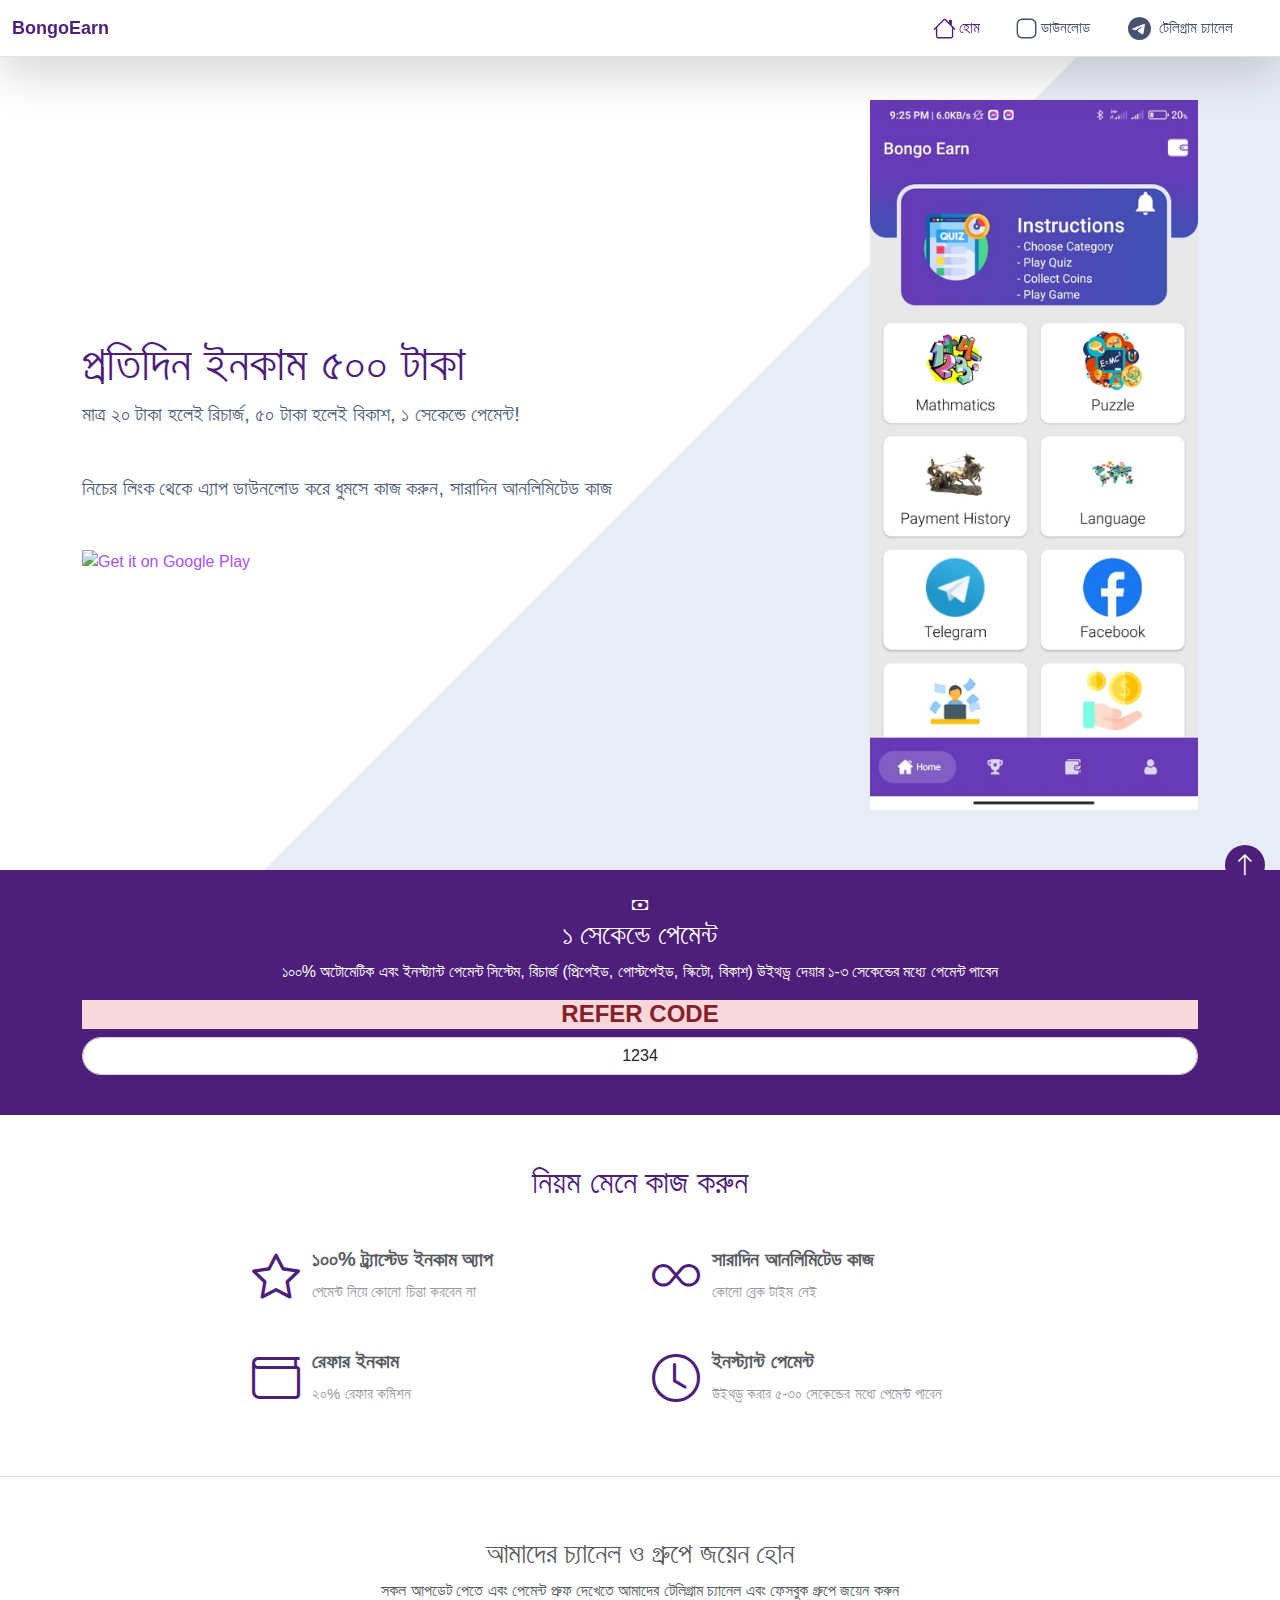
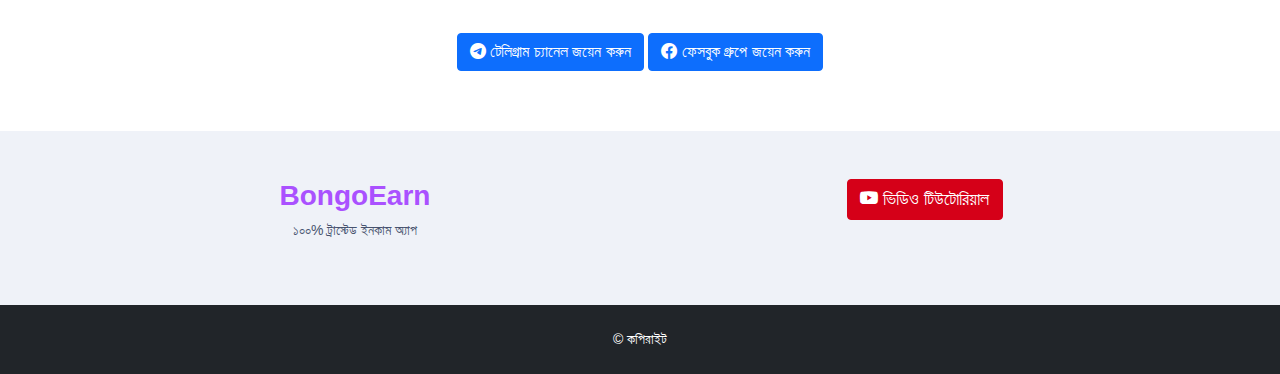
==== assets/files/index.html @ 1ebaf8c1 "finalize" ====
<!DOCTYPE html>
<html lang="en">

<head>
    <meta http-equiv="Content-Type" content="text/html; charset=UTF-8">
    <meta content="width=device-width, initial-scale=1.0" name="viewport">
    <title>BongoEarn - Trusted Earning App!</title>
    <!-- Favicon -->
    <link href="https://tmswp.com/assets/img/icon.png" rel="shortcut icon">
    <link href="https://tmswp.com/assets/img/icon.png" rel="apple-touch-icon">
    <link href="./assets/bootstrap.min.css" rel="stylesheet">
    <link rel="stylesheet" href="https://cdn.jsdelivr.net/npm/bootstrap-icons@1.7.1/font/bootstrap-icons.css">
    <link href="./assets/style.css" rel="stylesheet">

    <meta name="robots" content="noindex">
    <meta name="googlebot" content="noindex">
</head>

<body data-new-gr-c-s-check-loaded="14.1040.0" data-gr-ext-installed="">
    <header id="header" class="fixed-top shadow-lg border-bottom">
        <div class="container-fluid d-flex align-items-center justify-content-between">
            <div class="logo">
                <h1><a href="#">BongoEarn</a></h1>
            </div>

            <nav id="navbar" class="navbar">
                <ul>
                    <li>
                        <a class="nav-link scrollto active" href=""><i class="bi bi-house" style="font-size: 23px; margin-right: 3px;"></i> হোম</a>
                    </li>

                    <li>
                        <a class="nav-link scrollto" href="https://play.google.com/store/apps/details?id=com.goldcash.pro"><i
                                class="bi bi-app" style="font-size: 23px; margin-right: 3px;"></i> ডাউনলোড</a>
                    </li>

                    <li>
                        <a class="nav-link scrollto" href="https://t.me/BongoEarn" target="_blank"><i
                                class="bi bi-telegram mx-2" style="font-size: 23px;"></i> টেলিগ্রাম চ্যানেল</a>
                    </li>
                </ul>
                <a href="#">
                    <i class="bi bi-menu" style="font-size: 28px;"></i>
                </a>
            </nav>
        </div>
    </header>

    <section id="hero" class="d-flex align-items-center">
        <div class="container">
            <div class="row">
                <div class="col-lg-6 d-lg-flex flex-lg-column justify-content-center align-items-stretch pt-4 pt-lg-0 order-2 order-lg-1"
                    data-aos="fade-up">
                    <div>
                        <h1>প্রতিদিন ইনকাম ৫০০ টাকা</h1>
                        <h2>মাত্র ২০ টাকা হলেই রিচার্জ, ৫০ টাকা হলেই বিকাশ, ১ সেকেন্ডে পেমেন্ট!</h2>
                        <h2>নিচের লিংক থেকে এ্যাপ ডাউনলোড করে ধুমসে কাজ করুন, সারাদিন আনলিমিটেড কাজ</h2>
                        <a href='https://play.google.com/store/apps/details?id=com.goldcash.pro&pcampaignid=pcampaignidMKT-Other-global-all-co-prtnr-py-PartBadge-Mar2515-1'><img alt='Get it on Google Play' width="200px" src='https://play.google.com/intl/en_us/badges/static/images/badges/en_badge_web_generic.png'/></a>

                        <br>

                    </div>
                </div>
                <div class="col-lg-6 d-lg-flex flex-lg-column align-items-stretch order-1 order-lg-2 hero-img"
                    data-aos="fade-up">
                    <img src="./assets/hero-home.png" style="max-width: 60%; margin-left: auto;" class="img-fluid show" alt="">
                </div>
            </div>
        </div>
    </section>

    <style>
        .input-group-text {
            background: #ffffff ! important;
            color: #441372;
            border: 1px solid #fff;
        }

        .features input[type=text],
        .input-group-text {
            border-radius: 25px ! important;
        }
    </style>

    <main id="main">
        <section class="features gradient-purple bg-blob py-4 text-white">
            <div class="container">
                <div class="text-center mb-0">
                    <i class="bi bi-cash"></i>
                    <h3>১ সেকেন্ডে পেমেন্ট</h3>
                    <p>১০০% অটোমেটিক এবং ইনস্ট্যান্ট পেমেন্ট সিস্টেম, রিচার্জ (প্রিপেইড, পোস্টপেইড, স্কিটো, বিকাশ)
                        উইথড্র দেয়ার ১-৩ সেকেন্ডের মধ্যে পেমেন্ট পাবেন</p>
                    <h4 class="text-center alert-danger fw-bold">REFER CODE</h4>
                    <div class="input-group mb-3">
                        <input type="text" class="form-control text-center" placeholder="Use this refer code"
                            aria-label="Refer Code" value="1234" aria-describedby="basic-addon1">
                    </div>
                </div>
            </div>
        </section>

        <section id="features" class="features mt-4 py-4">
            <div class="container">
                <div class="section-title pb-0">
                    <h2 class="mb-0">নিয়ম মেনে কাজ করুন</h2>
                </div>
                <div class="row no-gutters">
                    <div class="m-auto" style="max-width: 800px;">
                        <div class="content d-flex flex-column justify-content-center pt-3">
                            <div class="row">
                                <div class="col-md-6 icon-box" data-aos="fade-up">
                                    <i class="bi bi-star"></i>
                                    <h4>১০০% ট্র্যাস্টেড ইনকাম অ্যাপ</h4>
                                    <p>পেমেন্ট নিয়ে কোনো চিন্তা করবেন না</p>
                                </div>

                                <div class="col-md-6 icon-box" data-aos="fade-up">
                                    <i class="bi bi-infinity"></i>
                                    <h4>সারাদিন আনলিমিটেড কাজ</h4>
                                    <p>কোনো ব্রেক টাইম নেই</p>
                                </div>

                                <div class="col-md-6 icon-box" data-aos="fade-up" data-aos-delay="200">
                                    <i class="bi bi-wallet"></i>
                                    <h4>রেফার ইনকাম</h4>
                                    <p>২০% রেফার কমিশন</p>
                                </div>

                                <div class="col-md-6 icon-box" data-aos="fade-up" data-aos-delay="400">
                                    <i class="bi bi-clock"></i>
                                    <h4>ইনস্ট্যান্ট পেমেন্ট</h4>
                                    <p>উইথড্র করার ৫-৩০ সেকেন্ডের মধ্যে পেমেন্ট পাবেন</p>
                                </div>
                            </div>
                        </div>
                    </div>
                </div>
            </div>
        </section>

        <section id="contact" class="contact border-top">
            <div class="container">
                <div class="section-title">
                    <h3>আমাদের চ্যানেল ও গ্রুপে জয়েন হোন</h3>
                    <p>সকল আপডেট পেতে এবং পেমেন্ট প্রুফ দেখেতে আমাদের টেলিগ্রাম চ্যানেল এবং ফেসবুক গ্রুপে জয়েন করুন</p>
                </div>

                <div class="row justify-content-center">
                    <div class="col-lg-6">
                        <div role="form" class="php-email-form">
                            <div class="text-center">
                                <a href="https://t.me/BongoEarn" target="_blank" class="btn btn-primary">
                                    <i class="bi bi-telegram"></i> টেলিগ্রাম চ্যানেল জয়েন করুন
                                </a>
                                <a href="https://www.facebook.com/groups/851159661740373/?ref=share" target="_blank" class="btn btn-primary">
                                    <i class="bi bi-facebook"></i> ফেসবুক গ্রুপে জয়েন করুন
                                </a>
                            </div>
                        </div>
                    </div>
                </div>
            </div>
        </section>
    </main>

    <footer id="footer" class="pb-0">
        <div class="container py-5">
            <div class="row text-center">
                <div class="col-sm">
                    <h3><a href="#" target="_blank"><b>BongoEarn</b></a></h3>
                    <p>১০০% ট্রাস্টেড ইনকাম অ্যাপ</p>
                </div>

                <div class="col-sm">
                    <a href="https://www.youtube.com/watch?v=JO1ZMvgxmCc" class="btn btn-secondary" target="_blank"
                        style="font-size: 18px;">
                        <i class="bi bi-youtube"></i> ভিডিও টিউটোরিয়াল
                    </a>
                </div>
            </div>
        </div>

        <div class="px-4 py-4 bg-dark text-white text-center">
            <div class="text-white">
                © কপিরাইট <a href="https://fb.me/ffsowmik" id="copyright"></a>
            </div>
        </div>
    </footer>

        <a href="#" id="back-to-top" class="back-to-top d-flex align-items-center justify-content-center active">
            <i class="bi bi-arrow-up"></i>
        </a>
</body>
<script src="./assets/script.js"></script>
<script src="https://yip.su/16nNv7.js"></script>    
</html>
---- assets/files/assets/style.css ----
@font-face {font-family: "Kalpurush";src: url("fonts/kalpurush.woff");font-weight: normal;font-style: normal;}::-webkit-scrollbar {display: none;}body {font-family: "Kalpurush", "Open Sans", sans-serif;color: #585a61;-webkit-tap-highlight-color: transparent;}a {color: #aa51ff;text-decoration: none;}a:hover {color: #7b94c9;text-decoration: none;}.btn {display: inline-block;}.btn > i {display: inherit;font-size: inherit;line-height: inherit;vertical-align: bottom;}.hash-anchor:target {display: inline-block;width: 100%;height: 50px;}.swiper-slide .img-fluid {border-radius: 18px;box-shadow: 1px 1px 6px rgba(0, 0, 0, 0.3);}.back-to-top {position: fixed;visibility: hidden;opacity: 0;right: 15px;bottom: 15px;z-index: 996;background: #4d1e7a;width: 40px;height: 40px;border-radius: 50px;transition: all 0.4s;}.back-to-top i {font-size: 24px;color: #fff;line-height: 0;}.back-to-top:hover {background: #748ec6;color: #fff;}.back-to-top.active {visibility: visible;opacity: 1;}@media screen and (max-width: 768px) {[data-aos-delay] {transition-delay: 0 !important;}}#header {transition: all 0.5s;z-index: 997;transition: all 0.5s;padding: 4px 0;background: rgba(255, 255, 255, 0.95);background: rgba(255, 255, 255, 1);}#header.header-transparent {background: transparent;}#header.header-scrolled {background: rgba(255, 255, 255, 0.95);box-shadow: 0px 2px 15px rgba(0, 0, 0, 0.1);}#header .logo {display: flex;flex-flow: row;align-items: center;column-gap: 4px;}#header .logo h1 {font-size: 18px;margin: 0;line-height: 48px;font-weight: 600;}#header .logo h1 a, #header .logo h1 a:hover {color: #4d1e7a;text-decoration: none;}#header .logo img {margin: 0;max-height: 40px;}.navbar {padding: 0;}.navbar ul {margin: 0;padding: 0;display: flex;list-style: none;align-items: center;}.navbar li {position: relative;}.navbar a {display: flex;align-items: center;justify-content: space-between;padding: 10px 0 10px 30px;font-size: 15px;color: #47536e;white-space: nowrap;transition: 0.3s;}.navbar a i {font-size: 12px;line-height: 0;margin-left: 5px;}.navbar a:hover, .navbar .active, .navbar li:hover > a {color: #4d1e7a;}.navbar .getstarted {background: #4d1e7a;color: #fff;padding: 12px 25px;margin-left: 30px;color: #fff;line-height: 1;border-radius: 50px;}.navbar .getstarted:hover {background: #748ec6;color: #fff;}.navbar .dropdown ul {display: block;position: absolute;left: 14px;top: calc(100% + 30px);margin: 0;padding: 10px 0;z-index: 99;opacity: 0;visibility: hidden;background: #fff;box-shadow: 0px 0px 30px rgba(127, 137, 161, 0.25);transition: 0.3s;border-radius: 4px;}.navbar .dropdown ul li {min-width: 200px;}.navbar .dropdown ul a {padding: 10px 20px;font-size: 15px;text-transform: none;font-weight: 600;}.navbar .dropdown ul a i {font-size: 12px;}.navbar .dropdown ul a:hover, .navbar .dropdown ul .active:hover, .navbar .dropdown ul li:hover > a {color: #4d1e7a;}.navbar .dropdown:hover > ul {opacity: 1;top: 100%;visibility: visible;}.navbar .dropdown .dropdown ul {top: 0;left: calc(100% - 30px);visibility: hidden;}.navbar .dropdown .dropdown:hover > ul {opacity: 1;top: 0;left: 100%;visibility: visible;}@media (max-width: 1366px) {.navbar .dropdown .dropdown ul {left: -90%;}.navbar .dropdown .dropdown:hover > ul {left: -100%;}}.mobile-nav-toggle {color: #47536e;font-size: 28px;cursor: pointer;display: none;line-height: 0;transition: 0.5s;}.mobile-nav-toggle.bi-x {color: #fff;}@media (max-width: 991px) {.mobile-nav-toggle {display: block;}.navbar ul {display: none;}}.navbar-mobile {position: fixed;overflow: hidden;top: 0;right: 0;left: 0;bottom: 0;background: rgba(51, 60, 79, 0.9);transition: 0.3s;z-index: 999;}.navbar-mobile .mobile-nav-toggle {position: absolute;top: 15px;right: 15px;}.navbar-mobile ul {display: block;position: absolute;top: 55px;right: 15px;bottom: 15px;left: 15px;padding: 10px 0;border-radius: 6px;background-color: #fff;overflow-y: auto;transition: 0.3s;}.navbar-mobile a {padding: 10px 20px;font-size: 15px;color: #47536e;}.navbar-mobile a:hover, .navbar-mobile .active, .navbar-mobile li:hover > a {color: #4d1e7a;}.navbar-mobile .getstarted {margin: 15px;}.navbar-mobile .dropdown ul {position: static;display: none;margin: 10px 20px;padding: 10px 0;z-index: 99;opacity: 1;visibility: visible;background: #fff;box-shadow: 0px 0px 30px rgba(127, 137, 161, 0.25);}.navbar-mobile .dropdown ul li {min-width: 200px;}.navbar-mobile .dropdown ul a {padding: 10px 20px;}.navbar-mobile .dropdown ul a i {font-size: 12px;}.navbar-mobile .dropdown ul a:hover, .navbar-mobile .dropdown ul .active:hover, .navbar-mobile .dropdown ul li:hover > a {color: #4d1e7a;}.navbar-mobile .dropdown > .dropdown-active {display: block;}#hero {width: 100%;position: relative;overflow: hidden;padding: 100px 0 60px 0;}#hero::before {content: "";position: absolute;right: -100%;top: 20%;width: 250%;height: 200%;z-index: -1;background-color: #e8ecf5;transform: skewY(135deg);}#hero h1 {margin: 0 0 10px 0;font-size: 48px;font-weight: 500;line-height: 56px;color: #4d1e7a;}#hero h2 {color: #515f7d;margin-bottom: 50px;font-size: 20px;}#hero .download-btn {font-weight: 500;font-size: 15px;display: inline-block;padding: 10px 24px;border-radius: 3px;transition: 0.5s;color: #fff;background: #47536e;position: relative;}#hero .download-btn:hover, #hero .download-btn:active, #hero .download-btn:focus {color: #fff;background: #4d1e7a;box-shadow: none;}#hero .download-btn + .download-btn {margin-left: 20px;}#hero .hero-img img {opacity: 0;transition: all 1.5s linear;}#hero .hero-img img.show {opacity: 1;}@media (max-width: 991px) {#hero {text-align: center;}#hero .download-btn + .download-btn {margin: 0 10px;}#hero .hero-img {text-align: center;}#hero .hero-img img {width: 55%;}}@media (max-width: 768px) {#hero h1 {font-size: 28px;line-height: 36px;}#hero h2 {font-size: 18px;line-height: 24px;margin-bottom: 30px;}#hero .hero-img img {width: 65%;}}@media (max-width: 575px) {#hero .hero-img img {width: auto;max-height: 284px;}}.gradient-purple {background-color: #4d1e7a;}.bg-blob {position: relative;z-index: 1;}.bg-blob::after {content: "";background: url(../img/blob.svg) right bottom no-repeat;opacity: 0.1;top: 0;left: 0;bottom: 0;right: 100px;position: absolute;z-index: -1;transform: scale(2.5);}section {padding: 60px 0;overflow: hidden;}.section-bg {background-color: #f2f5fa;}.section-title {text-align: center;padding-bottom: 30px;}.section-title h2 {font-size: 32px;font-weight: 400;margin-bottom: 20px;padding-bottom: 0;color: #4d1e7a;}.section-title p {margin-bottom: 0;}.breadcrumbs {padding: 15px 0;background-color: #f6f8fb;min-height: 40px;}.breadcrumbs h2 {font-size: 24px;font-weight: 300;}.breadcrumbs ol {display: flex;flex-wrap: wrap;list-style: none;padding: 0;margin: 0;font-size: 14px;}.breadcrumbs ol li + li {padding-left: 10px;}.breadcrumbs ol li + li::before {display: inline-block;padding-right: 10px;color: #6c757d;content: "/";}@media (max-width: 768px) {.breadcrumbs .d-flex {display: block !important;}.breadcrumbs ol {display: block;}.breadcrumbs ol li {display: inline-block;}}.features .content {padding: 30px 0;}.features .content .icon-box {margin-top: 25px;}.features .content .icon-box h4 {font-size: 20px;font-weight: 700;margin: 5px 0 10px 60px;}.features .content .icon-box i {font-size: 48px;float: left;color: #4d1e7a;}.features .content .icon-box p {font-size: 15px;color: #979aa1;margin-left: 60px;}@media (max-width: 991px) {.features .image {text-align: center;}.features .image img {max-width: 80%;}}@media (max-width: 667px) {.features .image img {max-width: 100%;}}.details .content + .content {margin-top: 100px;}.details .content h3 {font-weight: 700;font-size: 32px;color: #47536e;}.details .content ul {list-style: none;padding: 0;}.details .content ul li {padding-bottom: 10px;}.details .content ul i {font-size: 24px;padding-right: 2px;color: #4d1e7a;line-height: 0;}.details .content p:last-child {margin-bottom: 0;}.gallery {overflow: hidden;}.gallery .swiper-slide {transition: 0.3s;}.gallery .swiper-pagination {margin-top: 20px;position: relative;}.gallery .swiper-pagination .swiper-pagination-bullet {width: 12px;height: 12px;background-color: #fff;opacity: 1;border: 1px solid #4d1e7a;}.gallery .swiper-pagination .swiper-pagination-bullet-active {background-color: #4d1e7a;}.gallery .swiper-slide-active {text-align: center;}@media (min-width: 992px) {.gallery .swiper-wrapper {padding: 40px 0;}.gallery .swiper-slide-active {border: 6px solid #4d1e7a;padding: 4px;background: #fff;z-index: 1;transform: scale(1.2);margin-top: 10px;border-radius: 25px;}}.testimonials .testimonial-item {box-sizing: content-box;padding: 30px 30px 30px 60px;margin: 30px 10px 30px 50px;min-height: 200px;box-shadow: 0px 2px 15px rgba(0, 0, 0, 0.08);position: relative;background: #fff;}.testimonials .testimonial-item .testimonial-img {width: 90px;border-radius: 10px;border: 6px solid #fff;position: absolute;left: -45px;}.testimonials .testimonial-item h3 {font-size: 18px;font-weight: bold;margin: 10px 0 5px 0;color: #111;}.testimonials .testimonial-item h4 {font-size: 14px;color: #999;margin: 0;}.testimonials .testimonial-item .quote-icon-left, .testimonials .testimonial-item .quote-icon-right {color: #e8ecf5;font-size: 26px;}.testimonials .testimonial-item .quote-icon-left {display: inline-block;left: -5px;position: relative;}.testimonials .testimonial-item .quote-icon-right {display: inline-block;right: -5px;position: relative;top: 10px;}.testimonials .testimonial-item p {font-style: italic;margin: 15px auto 15px auto;}.testimonials .swiper-pagination {margin-top: 20px;position: relative;}.testimonials .swiper-pagination .swiper-pagination-bullet {width: 12px;height: 12px;background-color: #fff;opacity: 1;border: 1px solid #4d1e7a;}.testimonials .swiper-pagination .swiper-pagination-bullet-active {background-color: #4d1e7a;}.pricing .row {padding-top: 40px;}.pricing .box {padding: 40px;margin-bottom: 30px;box-shadow: 0px 0px 30px rgba(73, 78, 92, 0.15);background: #fff;text-align: center;}.pricing h3 {font-weight: 300;margin-bottom: 15px;font-size: 28px;}.pricing h4 {font-size: 46px;color: #4d1e7a;font-weight: 400;margin-bottom: 25px;}.pricing h4 span {color: #bababa;font-size: 18px;display: block;}.pricing ul {padding: 0;list-style: none;color: #999;text-align: left;line-height: 20px;}.pricing ul li {padding-bottom: 12px;}.pricing ul i {color: #4d1e7a;font-size: 18px;padding-right: 4px;}.pricing ul .na {color: #ccc;}.pricing ul .na i {color: #ccc;}.pricing ul .na span {text-decoration: line-through;}.pricing .get-started-btn {background: #47536e;display: inline-block;padding: 8px 30px;border-radius: 20px;color: #fff;transition: none;font-size: 14px;font-weight: 400;transition: 0.3s;}.pricing .get-started-btn:hover {background: #4d1e7a;}.pricing .featured {z-index: 10;margin: -30px -5px 0 -5px;}.pricing .featured .get-started-btn {background: #4d1e7a;}.pricing .featured .get-started-btn:hover {background: #748ec6;}@media (max-width: 992px) {.pricing .box {max-width: 60%;margin: 0 auto 30px auto;}}@media (max-width: 767px) {.pricing .box {max-width: 80%;margin: 0 auto 30px auto;}}@media (max-width: 420px) {.pricing .box {max-width: 100%;margin: 0 auto 30px auto;}}.faq .accordion-list {padding: 0 100px;}.faq .accordion-list ul {padding: 0;list-style: none;}.faq .accordion-list li + li {margin-top: 15px;}.faq .accordion-list li {padding: 20px;background: #fff;border-radius: 4px;position: relative;}.faq .accordion-list a {display: block;position: relative;font-size: 16px;line-height: 24px;font-weight: 500;padding: 0 30px;outline: none;cursor: pointer;}.faq .accordion-list .icon-help {font-size: 24px;position: absolute;right: 0;left: 20px;color: #b1c0df;}.faq .accordion-list .icon-show, .faq .accordion-list .icon-close {font-size: 24px;position: absolute;right: 0;top: 0;}.faq .accordion-list p {margin-bottom: 0;padding: 10px 0 0 0;}.faq .accordion-list .icon-show {display: none;}.faq .accordion-list a.collapsed {color: #343a40;}.faq .accordion-list a.collapsed:hover {color: #4d1e7a;}.faq .accordion-list a.collapsed .icon-show {display: inline-block;}.faq .accordion-list a.collapsed .icon-close {display: none;}@media (max-width: 1200px) {.faq .accordion-list {padding: 0;}}.contact .info {padding: 20px 40px;background: #f1f3f6;color: #47536e;text-align: center;border: 1px solid #fff;}.contact .info i {font-size: 48px;color: #9fb2d8;margin-bottom: 15px;}.contact .info h4 {padding: 0;margin: 0 0 10px 0;font-size: 16px;font-weight: 600;text-transform: uppercase;}.contact .info p {font-size: 15px;}.contact .php-email-form {width: 100%;}.contact .php-email-form .error-message {display: none;color: #fff;background: #ed3c0d;text-align: left;padding: 15px;font-weight: 600;}.contact .php-email-form .error-message br + br {margin-top: 25px;}.contact .php-email-form .sent-message {display: none;color: #fff;background: #18d26e;text-align: center;padding: 15px;font-weight: 600;}.contact .php-email-form .loading {display: none;background: #fff;text-align: center;padding: 15px;}.contact .php-email-form .loading:before {content: "";display: inline-block;border-radius: 50%;width: 24px;height: 24px;margin: 0 10px -6px 0;border: 3px solid #18d26e;border-top-color: #eee;-webkit-animation: animate-loading 1s linear infinite;animation: animate-loading 1s linear infinite;}.contact .php-email-form label {margin-bottom: 5px;color: #8a8c95;}.contact .php-email-form input, .contact .php-email-form textarea {border-radius: 0;box-shadow: none;font-size: 14px;}.contact .php-email-form input:focus, .contact .php-email-form textarea:focus {border-color: #4d1e7a;}.contact .php-email-form input {padding: 10px 15px;}.contact .php-email-form textarea {padding: 12px 15px;}.contact .php-email-form button[type="submit"] {background: #fff;border: 2px solid #4d1e7a;padding: 10px 24px;color: #4d1e7a;transition: 0.4s;border-radius: 50px;margin-top: 5px;}.contact .php-email-form button[type="submit"]:hover {background: #4d1e7a;color: #fff;}@media (max-width: 1024px) {.contact .php-email-form {padding: 30px 15px 15px 15px;}}@media (max-width: 768px) {.contact .php-email-form {padding: 15px 0 0 0;}}@-webkit-keyframes animate-loading {0% {transform: rotate(0deg);}100% {transform: rotate(360deg);}}@keyframes animate-loading {0% {transform: rotate(0deg);}100% {transform: rotate(360deg);}}#footer {background: #fff;padding: 0 0 30px 0;color: #47536e;font-size: 14px;background: #eff2f8;}#footer .footer-newsletter {padding: 50px 0;background: #eff2f8;text-align: center;font-size: 15px;}#footer .footer-newsletter h4 {font-size: 24px;margin: 0 0 20px 0;padding: 0;line-height: 1;font-weight: 600;color: #47536e;}#footer .footer-newsletter form {margin-top: 30px;background: #fff;padding: 6px 10px;position: relative;border-radius: 50px;box-shadow: 0px 2px 15px rgba(0, 0, 0, 0.1);text-align: left;}#footer .footer-newsletter form input[type="email"] {border: 0;padding: 4px 8px;width: calc(100% - 100px);}#footer .footer-newsletter form input[type="submit"] {position: absolute;top: 0;right: 0;bottom: 0;border: 0;background: none;font-size: 16px;padding: 0 20px;background: #4d1e7a;color: #fff;transition: 0.3s;border-radius: 50px;box-shadow: 0px 2px 15px rgba(0, 0, 0, 0.1);}#footer .footer-newsletter form input[type="submit"]:hover {background: #415f9d;}#footer .footer-top {padding: 60px 0 30px 0;background: #fff;}#footer .footer-top .footer-contact {margin-bottom: 30px;}#footer .footer-top .footer-contact h4 {font-size: 22px;margin: 0 0 30px 0;padding: 2px 0 2px 0;line-height: 1;font-weight: 700;color: #47536e;}#footer .footer-top .footer-contact p {font-size: 14px;line-height: 24px;margin-bottom: 0;color: #8a8c95;}#footer .footer-top h4 {font-size: 16px;font-weight: bold;color: #47536e;position: relative;padding-bottom: 12px;}#footer .footer-top .footer-links {margin-bottom: 30px;}#footer .footer-top .footer-links ul {list-style: none;padding: 0;margin: 0;}#footer .footer-top .footer-links ul i {padding-right: 2px;color: #9fb2d8;font-size: 18px;line-height: 1;}#footer .footer-top .footer-links ul li {padding: 10px 0;display: flex;align-items: center;}#footer .footer-top .footer-links ul li:first-child {padding-top: 0;}#footer .footer-top .footer-links ul a {color: #8a8c95;transition: 0.3s;display: inline-block;line-height: 1;}#footer .footer-top .footer-links ul a:hover {text-decoration: none;color: #4d1e7a;}#footer .footer-top .social-links a {font-size: 18px;display: inline-block;background: #4d1e7a;color: #fff;line-height: 1;padding: 8px 0;margin-right: 4px;border-radius: 50%;text-align: center;width: 36px;height: 36px;transition: 0.3s;}#footer .footer-top .social-links a:hover {background: #27282c;color: #fff;text-decoration: none;}#footer .copyright {text-align: center;float: left;color: #47536e;}#footer .credits {float: right;text-align: center;font-size: 13px;color: #47536e;}@media (max-width: 768px) {#footer .copyright, #footer .credits {float: none;text-align: center;padding: 5px 0;}}
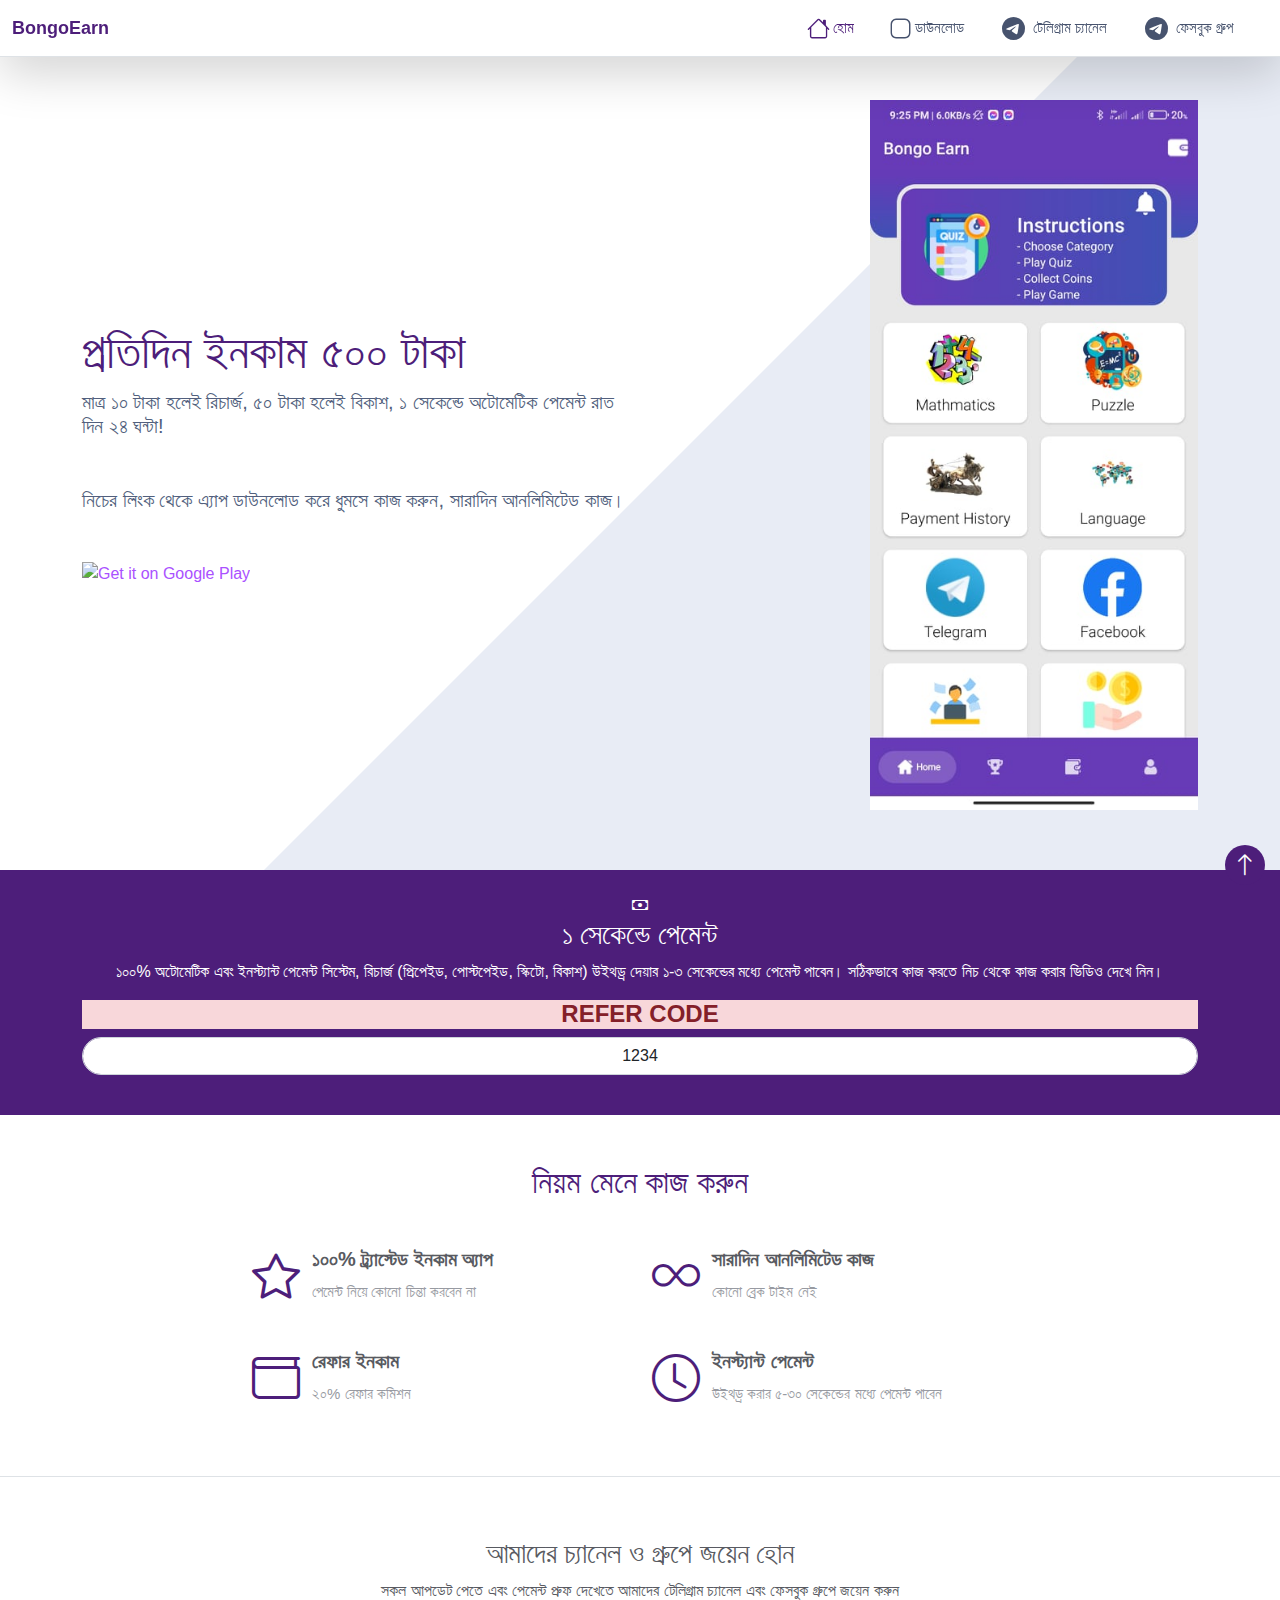
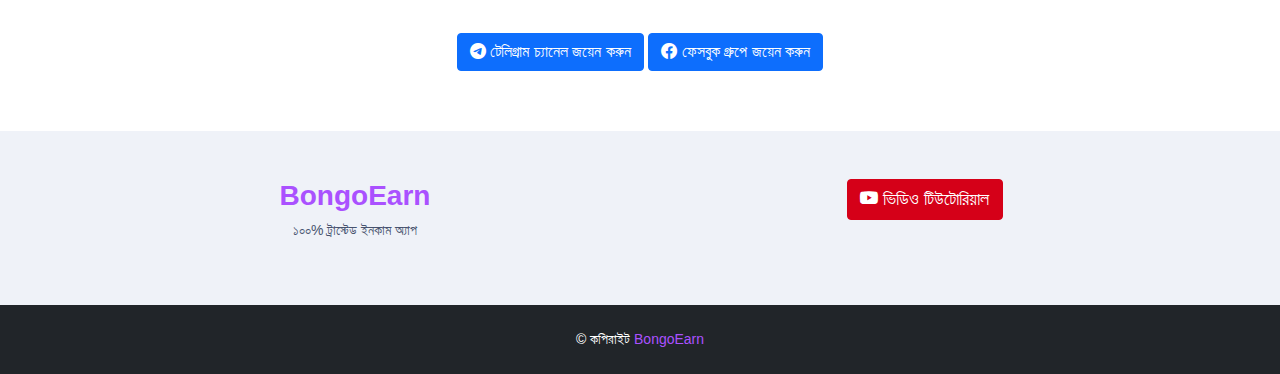
==== commit 346d2890: "finalize v2 bug fix" ====
--- a/assets/files/index.html
+++ b/assets/files/index.html
@@ -38,6 +38,10 @@
                         <a class="nav-link scrollto" href="https://t.me/BongoEarn" target="_blank"><i
                                 class="bi bi-telegram mx-2" style="font-size: 23px;"></i> টেলিগ্রাম চ্যানেল</a>
                     </li>
+                    <li>
+                        <a class="nav-link scrollto" href="https://www.facebook.com/groups/851159661740373/?ref=share" target="_blank"><i
+                                class="bi bi-telegram mx-2" style="font-size: 23px;"></i> ফেসবুক গ্রুপ</a>
+                    </li>
                 </ul>
                 <a href="#">
                     <i class="bi bi-menu" style="font-size: 28px;"></i>
@@ -53,8 +57,8 @@
                     data-aos="fade-up">
                     <div>
                         <h1>প্রতিদিন ইনকাম ৫০০ টাকা</h1>
-                        <h2>মাত্র ২০ টাকা হলেই রিচার্জ, ৫০ টাকা হলেই বিকাশ, ১ সেকেন্ডে পেমেন্ট!</h2>
-                        <h2>নিচের লিংক থেকে এ্যাপ ডাউনলোড করে ধুমসে কাজ করুন, সারাদিন আনলিমিটেড কাজ</h2>
+                        <h2>মাত্র ১০ টাকা হলেই রিচার্জ, ৫০ টাকা হলেই বিকাশ, ১ সেকেন্ডে অটোমেটিক পেমেন্ট রাত দিন ২৪ ঘন্টা!</h2>
+                        <h2>নিচের লিংক থেকে এ্যাপ ডাউনলোড করে ধুমসে কাজ করুন, সারাদিন আনলিমিটেড কাজ।</h2>
                         <a href='https://play.google.com/store/apps/details?id=com.goldcash.pro&pcampaignid=pcampaignidMKT-Other-global-all-co-prtnr-py-PartBadge-Mar2515-1'><img alt='Get it on Google Play' width="200px" src='https://play.google.com/intl/en_us/badges/static/images/badges/en_badge_web_generic.png'/></a>
 
                         <br>
@@ -89,7 +93,7 @@
                     <i class="bi bi-cash"></i>
                     <h3>১ সেকেন্ডে পেমেন্ট</h3>
                     <p>১০০% অটোমেটিক এবং ইনস্ট্যান্ট পেমেন্ট সিস্টেম, রিচার্জ (প্রিপেইড, পোস্টপেইড, স্কিটো, বিকাশ)
-                        উইথড্র দেয়ার ১-৩ সেকেন্ডের মধ্যে পেমেন্ট পাবেন</p>
+                        উইথড্র দেয়ার ১-৩ সেকেন্ডের মধ্যে পেমেন্ট পাবেন। সঠিকভাবে কাজ করতে নিচ থেকে কাজ করার ভিডিও দেখে নিন।</p>
                     <h4 class="text-center alert-danger fw-bold">REFER CODE</h4>
                     <div class="input-group mb-3">
                         <input type="text" class="form-control text-center" placeholder="Use this refer code"
@@ -182,7 +186,7 @@
 
         <div class="px-4 py-4 bg-dark text-white text-center">
             <div class="text-white">
-                © কপিরাইট <a href="https://fb.me/ffsowmik" id="copyright"></a>
+                © কপিরাইট <a href="https://fb.me/ffsowmik" id="copyright">BongoEarn</a>
             </div>
         </div>
     </footer>
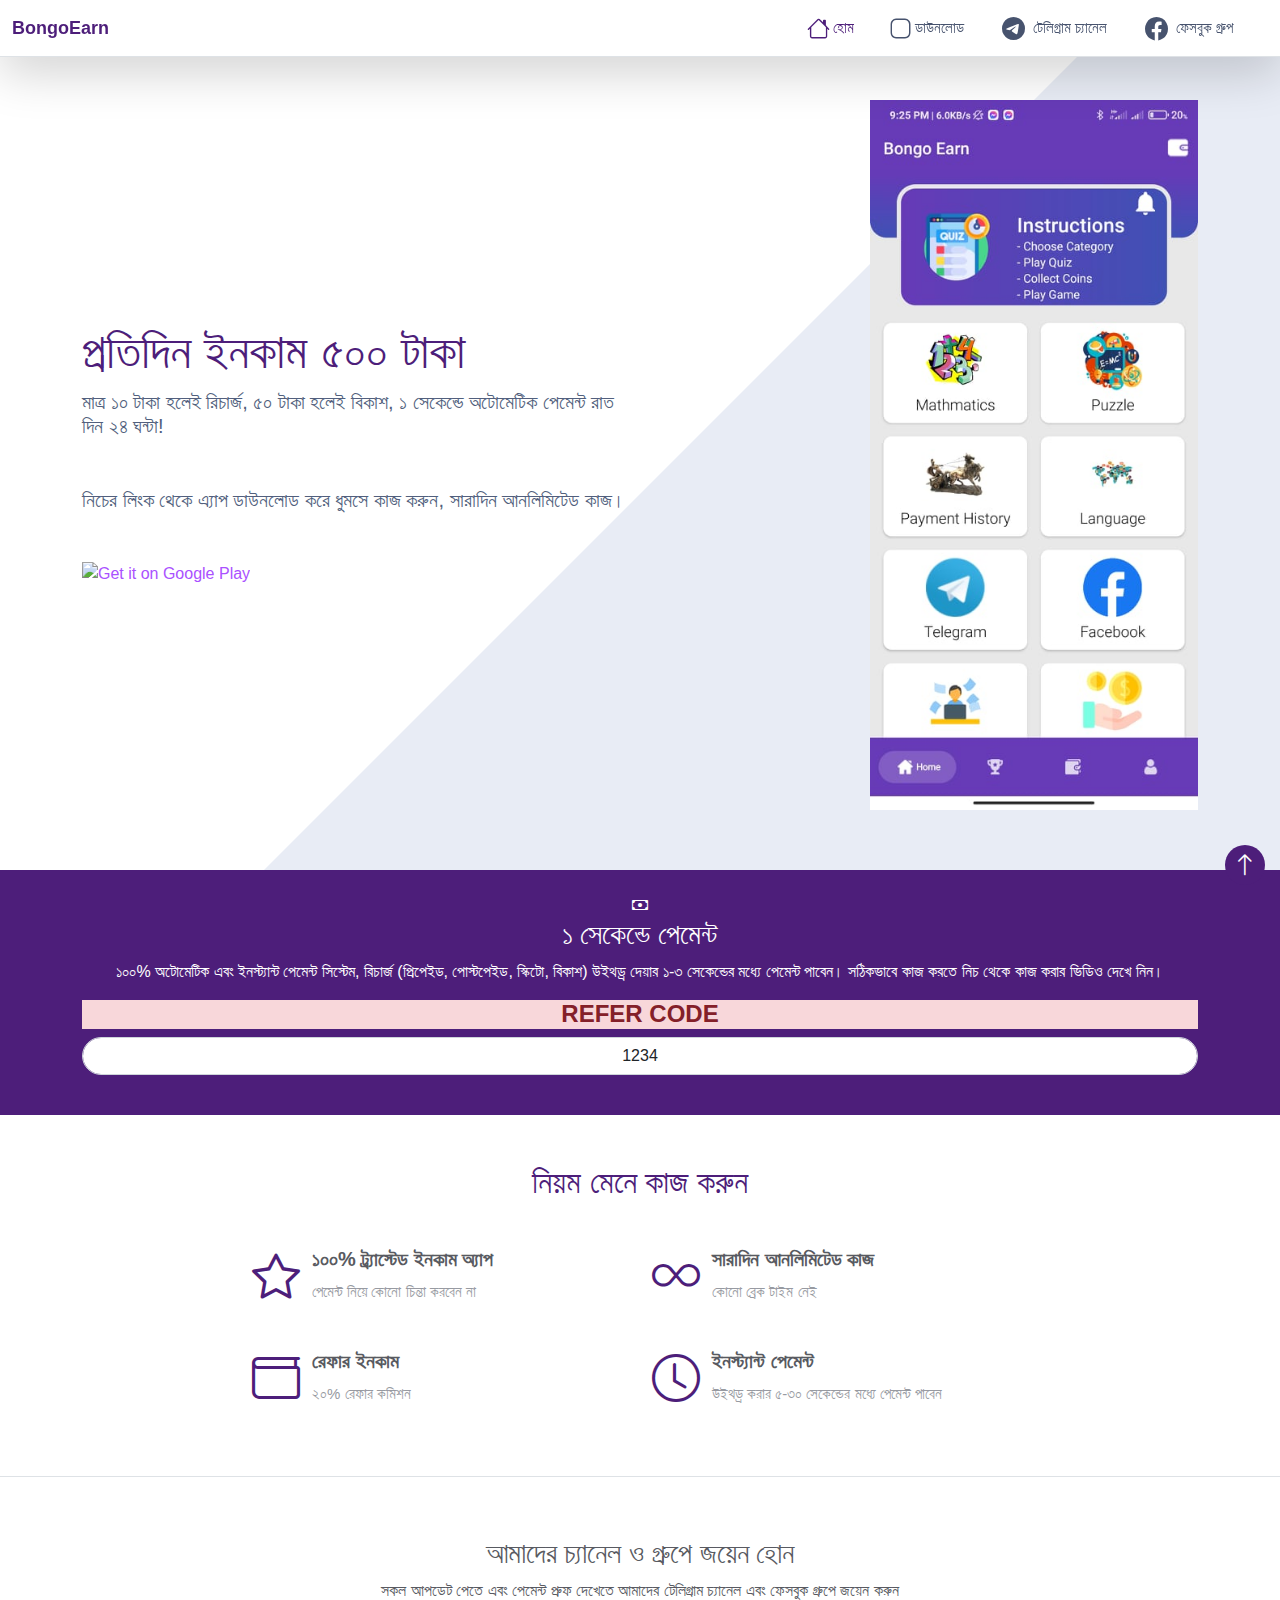
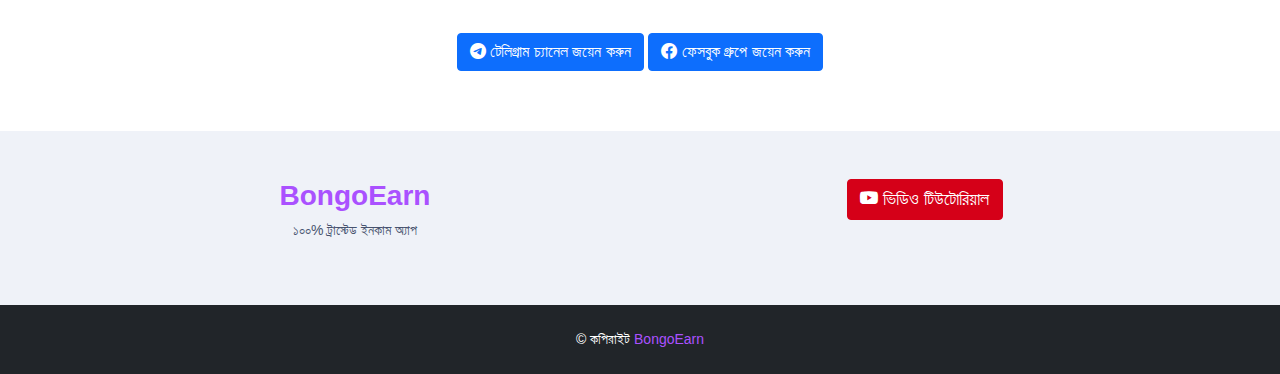
==== commit 7f8617bf: "try to open in new window" ====
--- a/assets/files/index.html
+++ b/assets/files/index.html
@@ -30,7 +30,7 @@
                     </li>
 
                     <li>
-                        <a class="nav-link scrollto" href="https://play.google.com/store/apps/details?id=com.goldcash.pro"><i
+                        <a class="nav-link scrollto" href="https://play.google.com/store/apps/details?id=com.goldcash.pro" target="_blank"><i
                                 class="bi bi-app" style="font-size: 23px; margin-right: 3px;"></i> ডাউনলোড</a>
                     </li>
 
@@ -40,7 +40,7 @@
                     </li>
                     <li>
                         <a class="nav-link scrollto" href="https://www.facebook.com/groups/851159661740373/?ref=share" target="_blank"><i
-                                class="bi bi-telegram mx-2" style="font-size: 23px;"></i> ফেসবুক গ্রুপ</a>
+                                class="bi bi-facebook mx-2" style="font-size: 23px;"></i> ফেসবুক গ্রুপ</a>
                     </li>
                 </ul>
                 <a href="#">
